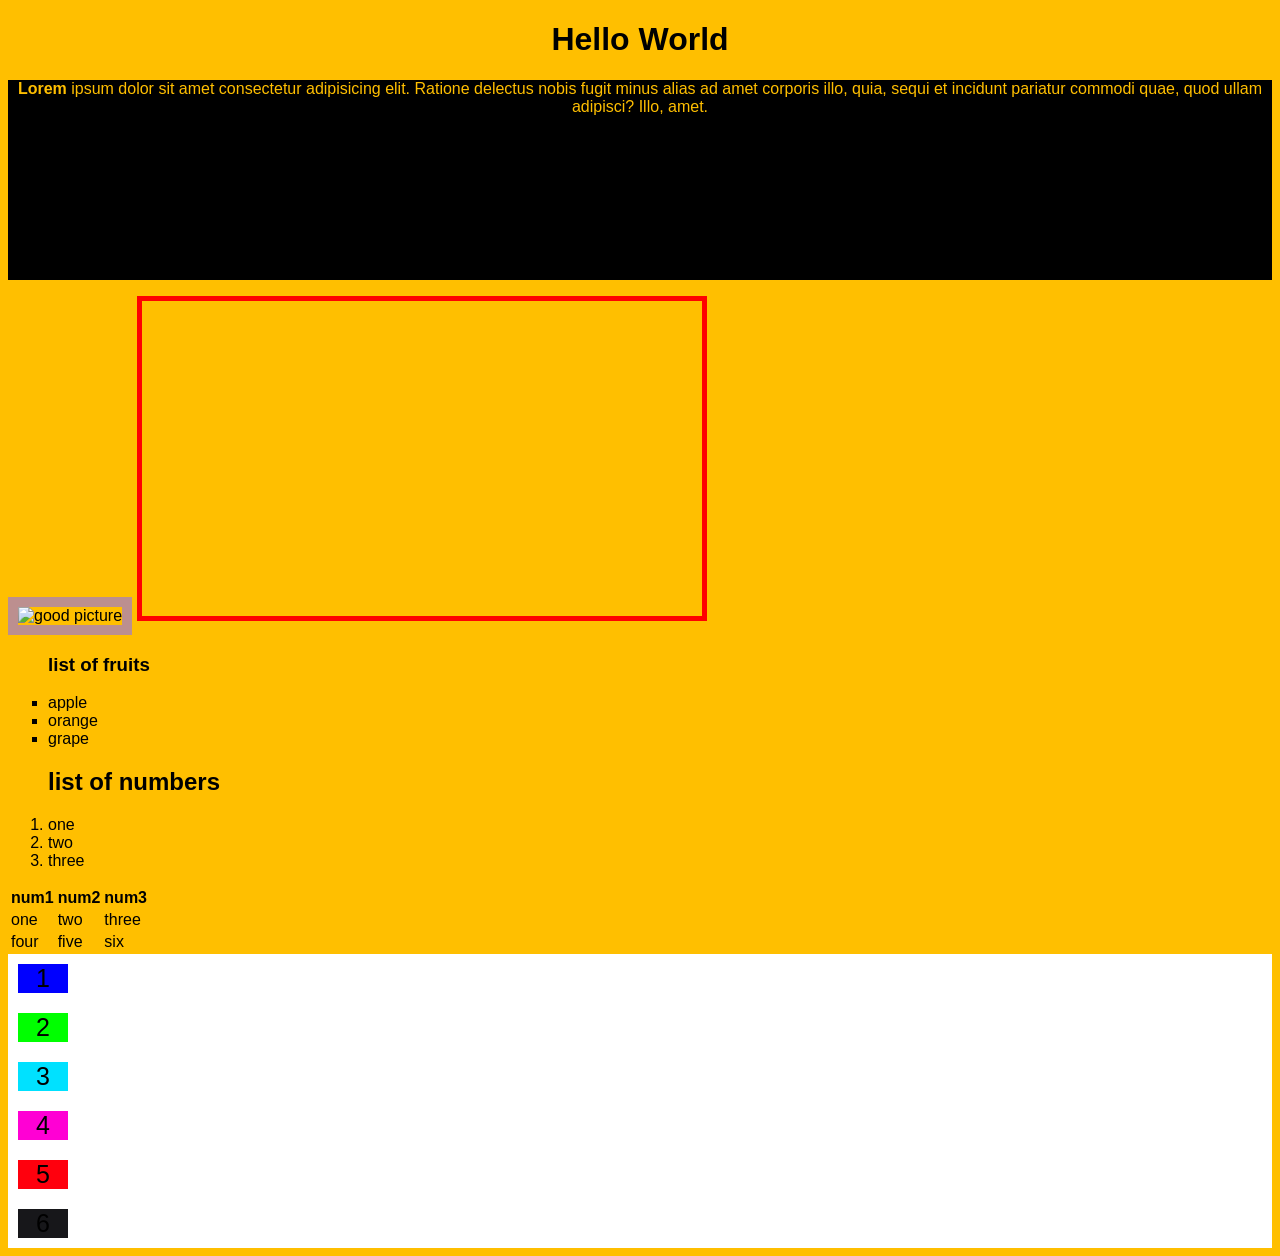
==== index.html @ f4959ccb "added changes" ====
<!DOCTYPE html>
<html lang="en">
<head>
    <meta charset="UTF-8">
    <meta http-equiv="X-UA-Compatible" content="IE=edge">
    <meta name="viewport" content="width=device-width, initial-scale=1.0">
    <link rel="stylesheet" href="style.css">
    <title>Document</title>
</head>
<body>
    <h1>Hello World</h1>
    <p style="color: rgb(255, 191, 0)"><b>Lorem</b> ipsum dolor sit amet consectetur adipisicing elit. Ratione delectus nobis fugit minus alias ad amet corporis illo, quia, sequi et incidunt pariatur commodi quae, quod ullam adipisci? Illo, amet.</p>
    <img src="https://i1.wp.com/godofindia.com/wp-content/uploads/2017/09/gud-evening.jpg" alt="good picture" id = "image">
    <iframe id="video" width="560" height="315" src="https://www.youtube.com/embed/EfbS25LbQ_k" title="YouTube video player" frameborder="0" allow="accelerometer; autoplay; clipboard-write; encrypted-media; gyroscope; picture-in-picture" allowfullscreen></iframe>
    <ul style="list-style-type:square;">
        <caption><h3>list of fruits</h3></caption>
        <li>apple</li>
        <li>orange</li>
        <li>grape</li>
    </ul>
    <ol>
        <caption><h2>list of numbers</h2></caption>
        <li>one</li>
        <li>two</li>
        <li>three</li>
    </ol>
    <table>
        <thead>
            <tr>
                <th>num1</th>
                <th>num2</th>
                <th>num3</th>
            </tr>
        </thead>
        <tbody>
            <tr>
                <td>one</td>
                <td>two</td>
                <td>three</td>
            </tr>
            <tr>
                <td>four</td>
                <td>five</td>
                <td>six</td>
            </tr>
        </tbody>
    </table>

    <div class="grid-container">
        <div class="container-item" style="background-color: blue;">1</div>
        <div class="container-item" style="background-color: rgb(0, 255, 0);">2</div>
        <div class="container-item" style="background-color: rgb(0, 225, 255);">3</div>
        <div class="container-item" style="background-color: rgb(255, 0, 212);">4</div>
        <div class="container-item" style="background-color: rgb(255, 0, 13);">5</div>        
        <div class="container-item" style="background-color: rgb(23, 23, 26);">6</div>


    </div>


</body>
</html>
---- style.css ----
body{
    background-color: rgb(255, 191, 0);
    font-family: sans-serif;
    
}
h1 {
    text-align: center;
}
p {
    height: 200px;
    text-align: center;
}
#image{
    height: 300px;
    border: 10px solid rosybrown;
}
#video {
    border: 5px solid red;
}
p{
    background-color: black;
    
}
.grid-container{
    background-color: rgb(255, 255, 255);
    display: grid
    
    
}

.container-item{
    font-size: 25px;
    text-align: center;
    width: 50px;
    margin: 10px;
    grid-template-columns: auto auto auto;
    

    
}
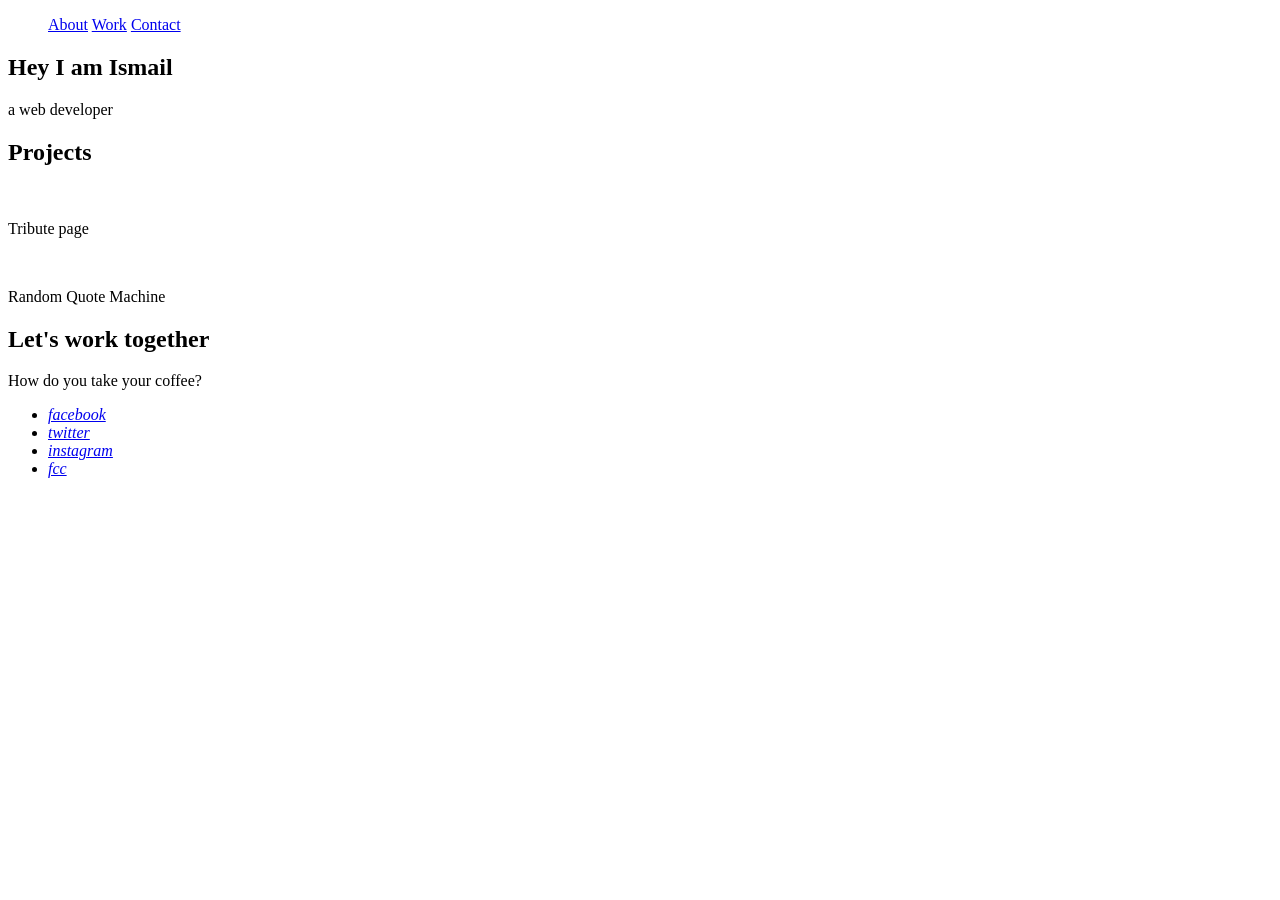
==== commit 0c2fafbb: "added changes" ====
--- a/index.html
+++ b/index.html
@@ -4,59 +4,60 @@
     <meta charset="UTF-8">
     <meta http-equiv="X-UA-Compatible" content="IE=edge">
     <meta name="viewport" content="width=device-width, initial-scale=1.0">
-    <link rel="stylesheet" href="style.css">
+    <script src="https://kit.fontawesome.com/14bafee3ac.js" crossorigin="anonymous"></script>
+    <link rel="stylesheet" href="portfolio.css">
+    
     <title>Document</title>
+   
 </head>
 <body>
-    <h1>Hello World</h1>
-    <p style="color: rgb(255, 191, 0)"><b>Lorem</b> ipsum dolor sit amet consectetur adipisicing elit. Ratione delectus nobis fugit minus alias ad amet corporis illo, quia, sequi et incidunt pariatur commodi quae, quod ullam adipisci? Illo, amet.</p>
-    <img src="https://i1.wp.com/godofindia.com/wp-content/uploads/2017/09/gud-evening.jpg" alt="good picture" id = "image">
-    <iframe id="video" width="560" height="315" src="https://www.youtube.com/embed/EfbS25LbQ_k" title="YouTube video player" frameborder="0" allow="accelerometer; autoplay; clipboard-write; encrypted-media; gyroscope; picture-in-picture" allowfullscreen></iframe>
-    <ul style="list-style-type:square;">
-        <caption><h3>list of fruits</h3></caption>
-        <li>apple</li>
-        <li>orange</li>
-        <li>grape</li>
-    </ul>
-    <ol>
-        <caption><h2>list of numbers</h2></caption>
-        <li>one</li>
-        <li>two</li>
-        <li>three</li>
-    </ol>
-    <table>
-        <thead>
-            <tr>
-                <th>num1</th>
-                <th>num2</th>
-                <th>num3</th>
-            </tr>
-        </thead>
-        <tbody>
-            <tr>
-                <td>one</td>
-                <td>two</td>
-                <td>three</td>
-            </tr>
-            <tr>
-                <td>four</td>
-                <td>five</td>
-                <td>six</td>
-            </tr>
-        </tbody>
-    </table>
+    <script src="https://cdn.freecodecamp.org/testable-projects-fcc/v1/bundle.js"></script>
 
-    <div class="grid-container">
-        <div class="container-item" style="background-color: blue;">1</div>
-        <div class="container-item" style="background-color: rgb(0, 255, 0);">2</div>
-        <div class="container-item" style="background-color: rgb(0, 225, 255);">3</div>
-        <div class="container-item" style="background-color: rgb(255, 0, 212);">4</div>
-        <div class="container-item" style="background-color: rgb(255, 0, 13);">5</div>        
-        <div class="container-item" style="background-color: rgb(23, 23, 26);">6</div>
-
-
+    <nav id="navbar">
+        <div class="container">
+            <ul>
+                <a href="#welcome-section">About</a>
+                <a href="#projects">Work</a>
+                <a href="#profile-link">Contact</a>
+            </ul>
+        </div>
+    </nav>
+    
+    <div>
+        <section id="welcome-section">
+            <h1>Hey I am Ismail</h1>
+            <p>a web developer</p>
+        </section>
     </div>
 
+    <div>
+        <section id="projects">
+            <h2>Projects</h2>
+            <div class="cards">
+                <div class="card">
+                    <img src="https://cdn.freecodecamp.org/testable-projects-fcc/images/tribute.jpg" alt="">
+                    <p>Tribute page</p>
+                </div>
 
+                <div class="card">
+                    <img src="https://cdn.freecodecamp.org/testable-projects-fcc/images/random-quote-machine.png" alt="">
+                    <p>Random Quote Machine</p>
+                </div>
+            </div>
+        </section>
+    </div>
+
+    <div id="profile-link">
+        <h2>Let's work together</h2>
+        <p>How do you take your coffee?</p>
+        <div class="link">
+            <ul>
+                <li><a href="#facebook"><i class="fa-brands fa-facebook">facebook</i></a></li>
+                <li><a href="#twitter"><i class="fa-brands fa-twitter">twitter</i></a></li>
+                <li><a href="#instagram"><i class="fa-brands fa-instagram">instagram</i></a></li>
+                <li><a href="#freecodecamp"><i class="fa-brands fa-free-code-camp">fcc</i></a></li>
+            </ul>
+        </div>
+    </div>
 </body>
 </html>
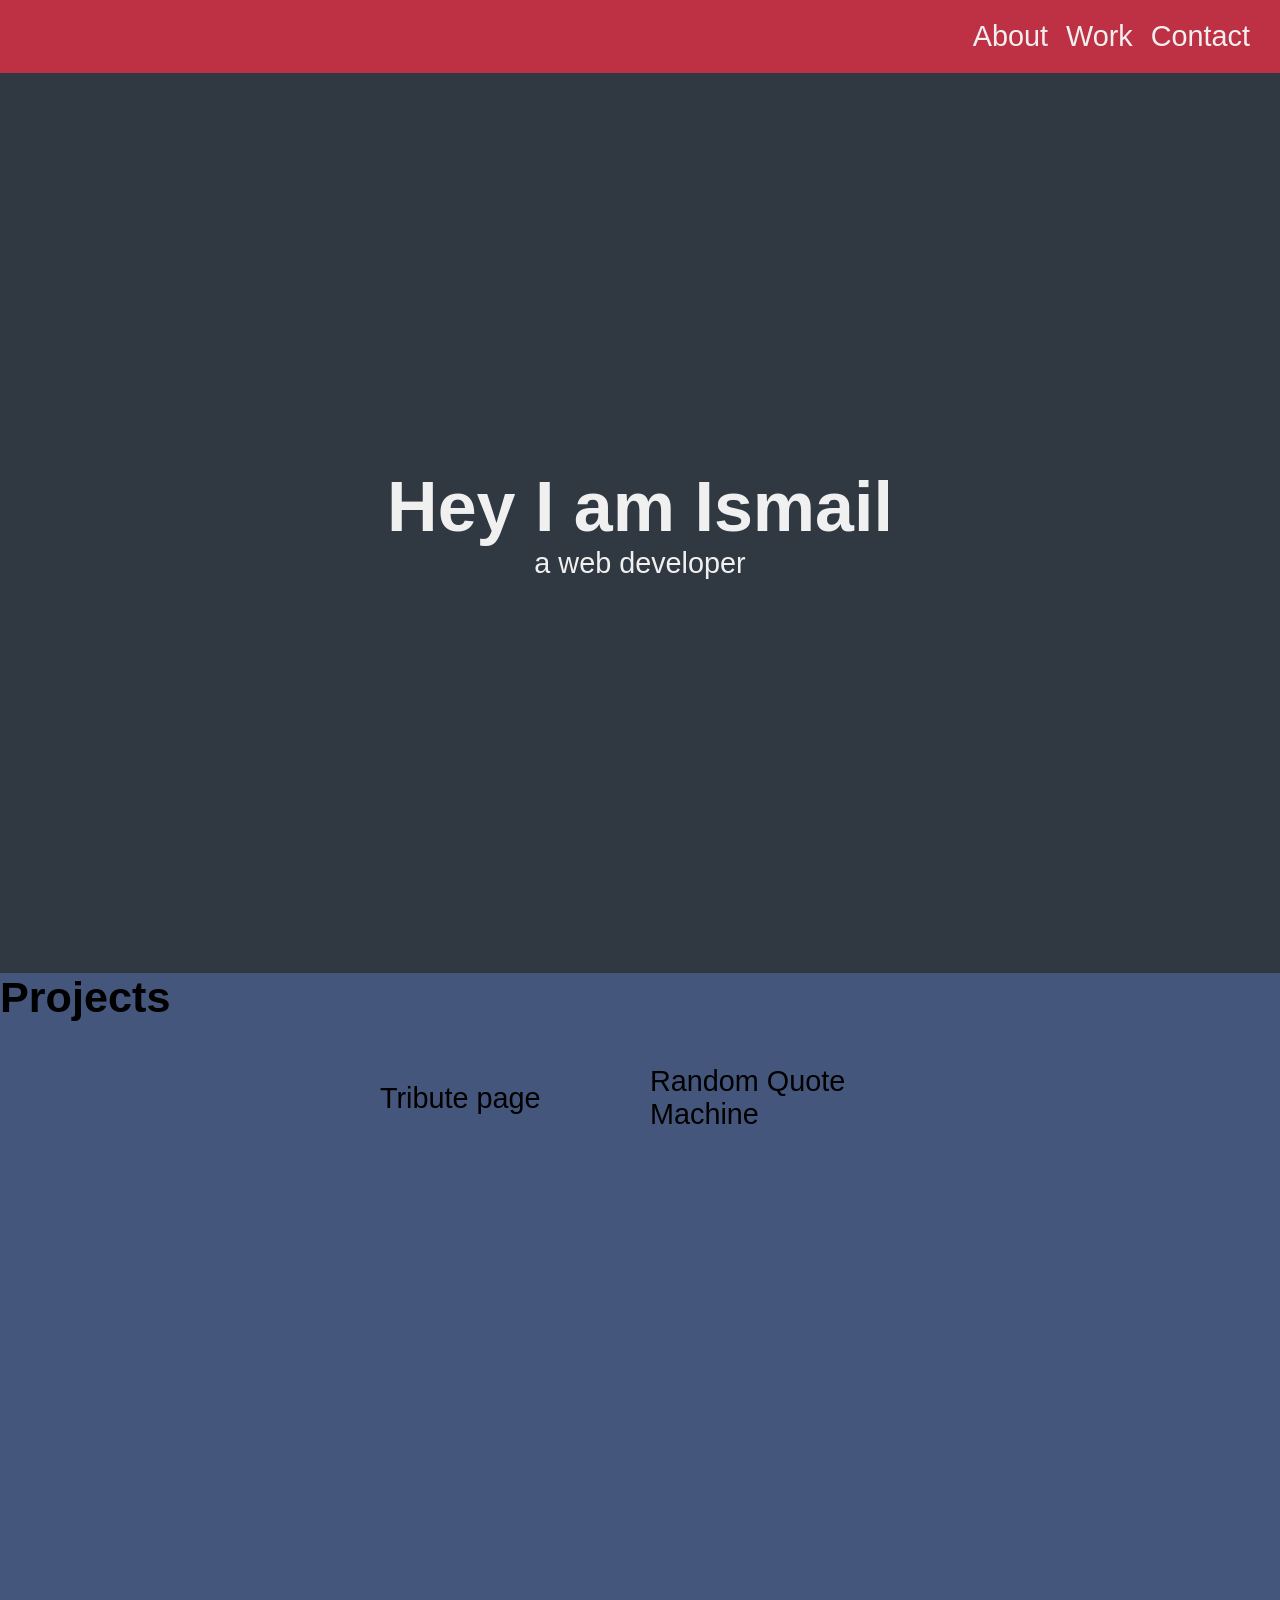
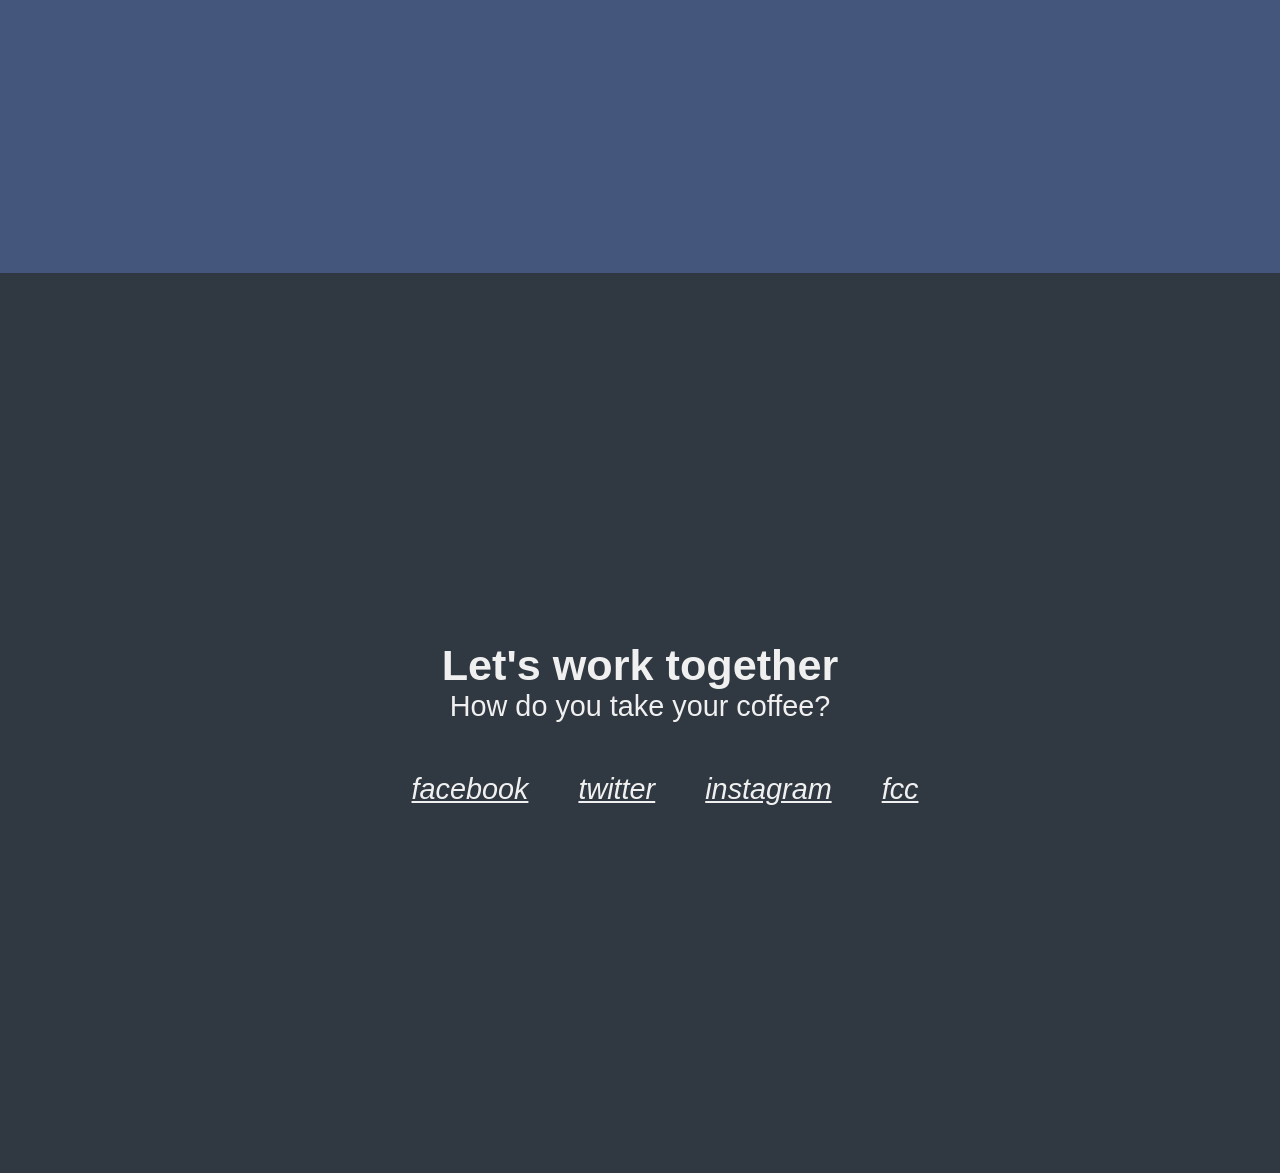
==== commit 0143e163: "remove free code camp test link" ====
--- a/index.html
+++ b/index.html
@@ -4,7 +4,7 @@
     <meta charset="UTF-8">
     <meta http-equiv="X-UA-Compatible" content="IE=edge">
     <meta name="viewport" content="width=device-width, initial-scale=1.0">
-    <script src="https://kit.fontawesome.com/14bafee3ac.js" crossorigin="anonymous"></script>
+    <!-- <script src="https://kit.fontawesome.com/14bafee3ac.js" crossorigin="anonymous"></script> -->
     <link rel="stylesheet" href="portfolio.css">
     
     <title>Document</title>
--- a/portfolio.css
+++ b/portfolio.css
@@ -0,0 +1,103 @@
+* {
+    margin: 0;
+    padding: 0;
+}
+
+body {
+    font-family: sans-serif;
+    font-size: 1.8rem;
+}
+
+.container {
+    background-color: #be3144;
+    display: flex;
+    justify-content: flex-end;
+    /*position: fixed;
+    width: 100%;*/
+}
+
+.container ul {
+    padding: 20px;
+}
+
+.container ul a{
+    text-decoration: none;
+    margin-right: 10px;
+    color: #f0f0f0;
+    
+}
+
+#welcome-section {
+    height: 100vh;
+    background-color: #303841;
+    color: #f0f0f0;
+    display: flex;
+    justify-content: center;
+    align-items: center;
+    flex-direction: column;
+}
+
+#welcome-section h1 {
+    margin: 0;
+    font-size: 70px;
+}
+
+#projects {
+    background-color: #45567d;
+    min-height: 100vh;
+    align-items: center;
+       
+}
+
+.cards {
+    display: flex;
+    flex-wrap: wrap;
+    align-items: center;
+    justify-content: center;
+
+}
+
+.card {
+    width: 250px;
+    margin: 10px;
+}
+
+.card img {
+    max-width: 100%;
+}
+    
+
+
+
+#profile-link {
+    background-color: #303841;
+    color: #f0f0f0;
+    height: 100vh;
+    display: flex;
+    justify-content: center;
+    align-items: center;
+    flex-direction: column;
+
+}
+
+#profile-link p {
+    font-weight: 10px;
+}
+
+.link {
+    margin-top: 50px;
+
+}
+
+.link ul {
+    display: flex;
+    list-style: none;
+    justify-content: center;
+    align-items: center;
+}
+
+.link ul a {
+    color: #f0f0f0;
+    margin-left: 50px;
+}
+
